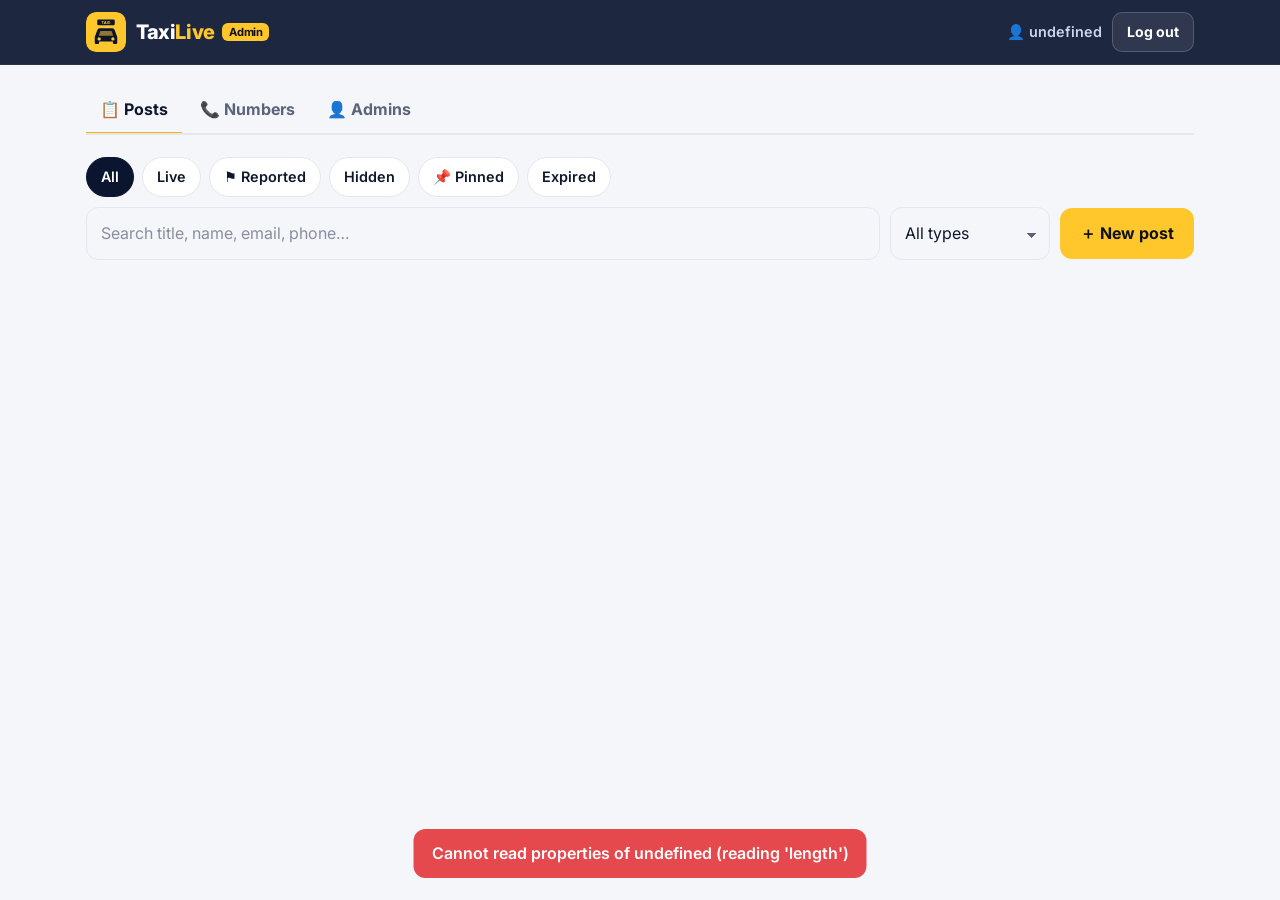
==== public/admin/index.html @ bff7de42 "Add MySQL database, setup page, admin panel, member post editing, numbers pages - /setup/: connects " ====
<!doctype html>
<html lang="en-IE">
<head>
  <meta charset="utf-8">
  <meta name="viewport" content="width=device-width, initial-scale=1">
  <meta name="robots" content="noindex, nofollow">
  <title>Taxi Live Admin</title>
  <link rel="icon" href="../assets/favicon.svg?v=13" type="image/svg+xml">
  <link rel="preconnect" href="https://fonts.googleapis.com">
  <link rel="preconnect" href="https://fonts.gstatic.com" crossorigin>
  <link href="https://fonts.googleapis.com/css2?family=Inter:wght@400;500;600;700;800&display=swap" rel="stylesheet">
  <link rel="stylesheet" href="../assets/style.css?v=13">
</head>
<body class="page-admin">
  <header class="topbar">
    <div class="wrap topbar__inner">
      <a href="../" class="brand" aria-label="Taxi Live home">
        <img src="../assets/logo.svg?v=13" alt="" class="brand__logo" width="40" height="40">
        <span class="brand__name">Taxi<span>Live</span> <small class="brand__tag">Admin</small></span>
      </a>
      <div class="admin-user" id="adminUser" hidden>
        <span id="adminName"></span>
        <button type="button" class="btn btn--sm btn--ghost" id="logoutBtn">Log out</button>
      </div>
    </div>
  </header>

  <main class="wrap admin">
    <!-- Login -->
    <form class="formcard admin-login" id="loginForm" hidden novalidate>
      <h1>Admin login</h1>
      <div class="fgroup">
        <label class="flabel" for="l-user">Username or email</label>
        <input class="finput" id="l-user" name="username" autocomplete="username" required>
      </div>
      <div class="fgroup">
        <label class="flabel" for="l-pass">Password</label>
        <input class="finput" id="l-pass" name="password" type="password" autocomplete="current-password" required>
      </div>
      <p class="form-error" id="loginErr" hidden></p>
      <button class="btn btn--primary btn--block btn--lg" type="submit">Log in</button>
    </form>

    <div class="admin-msg" id="setupMsg" hidden>
      <h1>Not set up yet</h1>
      <p class="muted">Run the setup first to connect the database and create your admin login.</p>
      <a class="btn btn--primary" href="../setup/">Open setup</a>
    </div>

    <!-- App -->
    <div id="app" hidden>
      <nav class="admin-tabs" role="tablist">
        <button type="button" role="tab" data-tab="posts" aria-selected="true">📋 Posts</button>
        <button type="button" role="tab" data-tab="numbers" aria-selected="false">📞 Numbers</button>
        <button type="button" role="tab" data-tab="admins" aria-selected="false">👤 Admins</button>
      </nav>

      <section data-panel="posts">
        <div class="admin-toolbar">
          <div class="chips" id="statusChips">
            <button type="button" class="chip" data-status="all" aria-selected="true">All</button>
            <button type="button" class="chip" data-status="active" aria-selected="false">Live</button>
            <button type="button" class="chip" data-status="reported" aria-selected="false">⚑ Reported</button>
            <button type="button" class="chip" data-status="hidden" aria-selected="false">Hidden</button>
            <button type="button" class="chip" data-status="pinned" aria-selected="false">📌 Pinned</button>
            <button type="button" class="chip" data-status="expired" aria-selected="false">Expired</button>
          </div>
          <div class="admin-toolbar__row">
            <input class="finput" id="postSearch" type="search" placeholder="Search title, name, email, phone…">
            <select class="finput" id="postType"><option value="">All types</option><option value="advert">Adverts</option><option value="notice">Notices</option></select>
            <button type="button" class="btn btn--primary" id="newPost">＋ New post</button>
          </div>
        </div>
        <div id="postEditor"></div>
        <p class="muted" id="postCount"></p>
        <div id="postList"></div>
      </section>

      <section data-panel="numbers" hidden>
        <div class="admin-toolbar__row">
          <p class="muted" style="margin:0;flex:1">Changes show on the Important Numbers pages straight away. Lower “order” numbers show first.</p>
          <button type="button" class="btn btn--primary" id="newCat">＋ New category</button>
        </div>
        <div id="numList"></div>
      </section>

      <section data-panel="admins" hidden>
        <div class="admin-grid">
          <div class="formcard">
            <h2>Admins</h2>
            <div id="adminList"></div>
          </div>
          <form class="formcard" id="addAdmin" novalidate>
            <h2>Add an admin</h2>
            <div class="fgroup"><label class="flabel">Username</label><input class="finput" name="username" autocomplete="off" required></div>
            <div class="fgroup"><label class="flabel">Email</label><input class="finput" name="email" type="email" required></div>
            <div class="fgroup"><label class="flabel">Password <span class="opt">10+ characters</span></label><input class="finput" name="password" type="password" autocomplete="new-password" required></div>
            <button class="btn btn--dark btn--block" type="submit">Add admin</button>
          </form>
          <form class="formcard" id="pwForm" novalidate>
            <h2>Change my password</h2>
            <div class="fgroup"><label class="flabel">Current password</label><input class="finput" name="current" type="password" autocomplete="current-password" required></div>
            <div class="fgroup"><label class="flabel">New password <span class="opt">10+ characters</span></label><input class="finput" name="new" type="password" autocomplete="new-password" required></div>
            <button class="btn btn--dark btn--block" type="submit">Change password</button>
          </form>
        </div>
      </section>
    </div>
  </main>

  <div class="toast" id="toast" role="status" aria-live="polite"></div>
  <script src="../assets/admin.js?v=13"></script>
</body>
</html>
---- public/assets/style.css ----
:root {
  --navy: #0b1530;
  --navy-2: #13214a;
  --yellow: #ffc72c;
  --yellow-2: #ffb300;
  --green: #169b62;
  --red: #e5484d;
  --bg: #f5f6fa;
  --surface: #ffffff;
  --text: #0f172a;
  --muted: #5b6478;
  --line: #e4e7ef;
  --soft: #eef1f8;
  --shadow: 0 1px 2px rgba(15, 23, 42, .06), 0 8px 24px rgba(15, 23, 42, .06);
  --radius: 16px;
}
@media (prefers-color-scheme: dark) {
  :root:not([data-theme="light"]) {
    --bg: #0a1022;
    --surface: #111a33;
    --text: #e8ecf5;
    --muted: #9aa4bb;
    --line: #22305a;
    --soft: #0e1730;
    --shadow: 0 1px 2px rgba(0, 0, 0, .3), 0 8px 24px rgba(0, 0, 0, .25);
  }
}
:root[data-theme="dark"] {
  --bg: #0a1022; --surface: #111a33; --text: #e8ecf5; --muted: #9aa4bb;
  --line: #22305a; --soft: #0e1730;
}

* { box-sizing: border-box; }
html { scroll-behavior: smooth; scroll-padding-top: 66px; }
body {
  margin: 0;
  font-family: Inter, system-ui, -apple-system, "Segoe UI", Roboto, sans-serif;
  background: var(--bg);
  color: var(--text);
  line-height: 1.55;
  -webkit-font-smoothing: antialiased;
}
img { max-width: 100%; display: block; }
a { color: inherit; }
h1, h2, h3 { line-height: 1.15; margin: 0 0 .4em; letter-spacing: -.02em; }
h2 { font-size: clamp(1.6rem, 3vw, 2.2rem); font-weight: 800; }
h3 { font-size: 1.1rem; font-weight: 700; }
p { margin: 0 0 1em; }
.wrap { width: 100%; max-width: 1140px; margin: 0 auto; padding: 0 16px; }
.muted { color: var(--muted); }
.sr-only { position: absolute; width: 1px; height: 1px; overflow: hidden; clip: rect(0 0 0 0); white-space: nowrap; }

/* Top bar */
.topbar {
  position: sticky; top: 0; z-index: 50;
  background: rgba(11, 21, 48, .92);
  backdrop-filter: saturate(140%) blur(10px);
  -webkit-backdrop-filter: saturate(140%) blur(10px);
  border-bottom: 1px solid rgba(255, 255, 255, .06);
}
.topbar__inner { display: flex; align-items: center; justify-content: space-between; height: 64px; gap: 12px; }
.brand { display: flex; align-items: center; gap: 10px; text-decoration: none; color: #fff; }
.brand__logo { width: 40px; height: 40px; border-radius: 10px; }
.brand__name { font-weight: 800; font-size: 1.25rem; letter-spacing: -.02em; }
.brand__name span { color: var(--yellow); }
.nav { display: flex; gap: 4px; }
.nav a {
  color: #cdd5ea; text-decoration: none; font-weight: 600; font-size: .92rem;
  padding: 8px 12px; border-radius: 999px;
}
.nav a:hover { background: rgba(255, 255, 255, .08); color: #fff; }
.nav__cta { background: var(--yellow); color: #111 !important; margin-left: 6px; }
.nav__cta:hover { background: var(--yellow-2) !important; }
.menu-btn { display: none; }

/* Mobile: hamburger + dropdown menu */
@media (max-width: 760px) {
  .topbar__inner { height: 58px; }
  .brand__name { font-size: 1.15rem; }
  .brand__logo { width: 34px; height: 34px; }
  .menu-btn {
    display: inline-flex; flex-direction: column; justify-content: center; gap: 5px;
    width: 44px; height: 44px; padding: 0 11px; border: 0; border-radius: 12px; cursor: pointer;
    background: rgba(255, 255, 255, .08);
  }
  .menu-btn span { display: block; height: 2px; background: #fff; border-radius: 2px; transition: transform .2s, opacity .2s; }
  .menu-btn[aria-expanded="true"] span:nth-child(1) { transform: translateY(7px) rotate(45deg); }
  .menu-btn[aria-expanded="true"] span:nth-child(2) { opacity: 0; }
  .menu-btn[aria-expanded="true"] span:nth-child(3) { transform: translateY(-7px) rotate(-45deg); }
  .nav {
    position: absolute; top: 100%; left: 0; right: 0;
    flex-direction: column; gap: 2px; padding: 8px 16px 14px;
    background: var(--navy); border-bottom: 1px solid rgba(255, 255, 255, .08);
    box-shadow: 0 16px 30px rgba(0, 0, 0, .3);
    visibility: hidden; opacity: 0; transform: translateY(-6px);
    transition: opacity .18s, transform .18s, visibility 0s .18s;
  }
  .nav.is-open { visibility: visible; opacity: 1; transform: none; transition: opacity .18s, transform .18s; }
  .nav a { padding: 13px 12px; font-size: 1rem; border-radius: 10px; }
  .nav__cta { margin: 6px 0 0; text-align: center; }
}

/* Hero */
.hero {
  position: relative; overflow: hidden;
  background: radial-gradient(1200px 500px at 85% -10%, rgba(255, 199, 44, .25), transparent 60%),
              linear-gradient(160deg, var(--navy) 0%, var(--navy-2) 100%);
  color: #fff;
  padding: 44px 0 52px;
}
@media (max-width: 640px) { .hero { padding: 22px 0 44px; } .hero h1 { margin: 14px 0 12px; } .hero__actions { margin: 20px 0 26px; gap: 10px; } .hero__actions .btn { flex: 1 1 100%; } }
.hero__checker {
  position: absolute; inset: auto 0 0 0; height: 14px; opacity: .9;
  background: repeating-linear-gradient(90deg, var(--yellow) 0 14px, #111 14px 28px);
}
.hero__inner { position: relative; }
.pill {
  display: inline-flex; align-items: center; gap: 8px;
  background: rgba(255, 255, 255, .08); border: 1px solid rgba(255, 255, 255, .12);
  padding: 6px 12px; border-radius: 999px; font-size: .85rem; font-weight: 600; color: #e6ebf7;
}
.dot { width: 8px; height: 8px; border-radius: 50%; background: var(--red); box-shadow: 0 0 0 0 rgba(229, 72, 77, .7); animation: pulse 1.8s infinite; }
@keyframes pulse { 70% { box-shadow: 0 0 0 10px rgba(229, 72, 77, 0); } 100% { box-shadow: 0 0 0 0 rgba(229, 72, 77, 0); } }
.hero h1 { font-size: clamp(2.1rem, 5.5vw, 3.8rem); font-weight: 800; max-width: 15ch; margin: 18px 0 16px; }
.hero h1 em { font-style: normal; color: var(--yellow); }
.lead { font-size: clamp(1rem, 1.6vw, 1.2rem); color: #c9d2ea; max-width: 56ch; }
.hero__actions { display: flex; flex-wrap: wrap; gap: 12px; margin: 26px 0 34px; }

.btn {
  display: inline-flex; align-items: center; gap: 8px; justify-content: center;
  padding: 13px 20px; border-radius: 12px; font-weight: 700; text-decoration: none;
  border: 0; cursor: pointer; font: inherit; font-weight: 700; transition: transform .12s, background .2s;
}
.btn:active { transform: translateY(1px); }
.btn--primary { background: var(--yellow); color: #111; }
.btn--primary:hover { background: var(--yellow-2); }
.btn--ghost { background: rgba(255, 255, 255, .08); color: #fff; border: 1px solid rgba(255, 255, 255, .18); }
.btn--ghost:hover { background: rgba(255, 255, 255, .14); }
.btn--dark { background: var(--navy); color: #fff; }

.quick { display: grid; grid-template-columns: repeat(4, 1fr); gap: 10px; }
.quick__item {
  display: flex; flex-direction: column; gap: 2px; text-decoration: none;
  background: rgba(255, 255, 255, .06); border: 1px solid rgba(255, 255, 255, .1);
  border-radius: 14px; padding: 14px 16px; transition: background .2s, border-color .2s;
}
.quick__item:hover { background: rgba(255, 199, 44, .12); border-color: rgba(255, 199, 44, .5); }
.quick__item b { font-size: .8rem; color: var(--yellow); text-transform: uppercase; letter-spacing: .06em; }
.quick__item span { font-weight: 700; font-size: 1.05rem; }
@media (max-width: 760px) { .quick { grid-template-columns: repeat(2, 1fr); } }

/* Sections */
.section { padding: 64px 0; }
.section--dark { background: var(--navy); color: #fff; }
.section--dark .muted { color: #aab4cf; }
.section--soft { background: var(--soft); }
.eyebrow { text-transform: uppercase; letter-spacing: .12em; font-size: .78rem; font-weight: 700; color: var(--yellow-2); margin-bottom: 6px; }
.section__head { display: flex; justify-content: space-between; align-items: flex-end; gap: 20px; flex-wrap: wrap; margin-bottom: 18px; }

.search {
  display: flex; align-items: center; gap: 8px; flex: 1 1 320px; max-width: 420px;
  background: var(--surface); border: 1px solid var(--line); border-radius: 12px; padding: 0 14px;
  box-shadow: var(--shadow);
}
.search:focus-within { border-color: var(--yellow-2); box-shadow: 0 0 0 3px rgba(255, 199, 44, .3); }
.search svg { width: 18px; height: 18px; fill: var(--muted); flex: none; }
.search input { border: 0; outline: 0; background: transparent; color: var(--text); font: inherit; padding: 13px 0; width: 100%; }

.chips { display: flex; gap: 8px; overflow-x: auto; padding: 4px 0 18px; scrollbar-width: none; }
.chips::-webkit-scrollbar { display: none; }
.chip {
  flex: none; font: inherit; font-size: .9rem; font-weight: 600; cursor: pointer;
  background: var(--surface); color: var(--text); border: 1px solid var(--line);
  padding: 8px 14px; border-radius: 999px;
}
.chip[aria-selected="true"] { background: var(--navy); color: #fff; border-color: var(--navy); }
@media (prefers-color-scheme: dark) { .chip[aria-selected="true"] { background: var(--yellow); color: #111; border-color: var(--yellow); } }

.grid { columns: 3 320px; column-gap: 18px; }
.group {
  break-inside: avoid; margin: 0 0 18px; background: var(--surface);
  border: 1px solid var(--line); border-radius: var(--radius); box-shadow: var(--shadow); overflow: hidden;
}
.group__title { display: flex; align-items: center; gap: 10px; padding: 16px 18px 12px; margin: 0; font-size: 1.05rem; border-bottom: 1px solid var(--line); }
.group__icon { display: grid; place-items: center; width: 34px; height: 34px; border-radius: 10px; background: rgba(255, 199, 44, .18); font-size: 1.05rem; }
.list { list-style: none; margin: 0; padding: 6px; }
.row { display: flex; align-items: center; gap: 4px; border-radius: 10px; }
.row:hover { background: var(--soft); }
.row__main { flex: 1; display: flex; align-items: center; justify-content: space-between; gap: 12px; padding: 10px 12px; text-decoration: none; min-width: 0; }
.row__info { display: flex; flex-direction: column; min-width: 0; }
.row__name { font-weight: 600; }
.row__note { font-size: .8rem; color: var(--muted); }
.row__num { font-weight: 700; font-variant-numeric: tabular-nums; color: var(--green); white-space: nowrap; }
.row__btn {
  flex: none; width: 34px; height: 34px; display: grid; place-items: center; border-radius: 8px;
  border: 1px solid var(--line); background: var(--surface); color: var(--muted); cursor: pointer;
  font: inherit; text-decoration: none; margin-right: 4px;
}
.row__btn:hover { color: var(--text); border-color: var(--yellow-2); }
.empty { text-align: center; color: var(--muted); padding: 30px 0; }

/* Cards */
.cards { display: grid; grid-template-columns: repeat(3, 1fr); gap: 18px; margin-top: 22px; }
@media (max-width: 860px) { .cards { grid-template-columns: 1fr; } }
.card {
  display: block; text-decoration: none; background: var(--surface); border: 1px solid var(--line);
  border-radius: var(--radius); padding: 22px; box-shadow: var(--shadow); transition: transform .15s, border-color .2s;
}
.card p { color: var(--muted); margin-bottom: .6em; }
a.card:hover { transform: translateY(-3px); border-color: var(--yellow-2); }
.card--live { background: rgba(255, 255, 255, .04); border-color: rgba(255, 255, 255, .1); color: #fff; box-shadow: none; }
.card--live p { color: #b3bdd6; }
.card__link { color: var(--yellow); font-weight: 700; font-size: .92rem; }
.badge, .tag {
  display: inline-block; font-size: .75rem; font-weight: 800; letter-spacing: .04em;
  padding: 4px 10px; border-radius: 999px; margin-bottom: 14px;
  background: rgba(255, 255, 255, .1); color: #e6ebf7;
}
.badge--red { background: rgba(229, 72, 77, .18); color: #ff8b8f; }
.badge--amber { background: rgba(255, 199, 44, .18); color: var(--yellow); }
.tag { background: var(--soft); color: var(--text); }
.tag--yellow { background: rgba(255, 199, 44, .25); }
.tag--green { background: rgba(22, 155, 98, .15); color: var(--green); }

.callout {
  display: flex; align-items: center; justify-content: space-between; gap: 18px; flex-wrap: wrap;
  margin-top: 26px; padding: 22px 24px; border-radius: var(--radius);
  background: linear-gradient(135deg, rgba(255, 199, 44, .16), rgba(255, 199, 44, .04));
  border: 1px solid rgba(255, 199, 44, .35);
}
.callout p { margin: 0; color: inherit; opacity: .85; }
.callout h3 { margin-bottom: 4px; }
.callout--yellow { background: var(--yellow); color: #111; border: 0; }

.links { display: grid; grid-template-columns: repeat(4, 1fr); gap: 14px; margin-top: 18px; }
@media (max-width: 860px) { .links { grid-template-columns: 1fr 1fr; } }
@media (max-width: 480px) { .links { grid-template-columns: 1fr; } }
.links a {
  display: flex; flex-direction: column; gap: 2px; text-decoration: none; padding: 16px 18px;
  background: var(--surface); border: 1px solid var(--line); border-radius: 14px;
}
.links a:hover { border-color: var(--yellow-2); }
.links span { font-size: .88rem; color: var(--muted); }

/* Footer */
.footer { background: var(--navy); color: #c3cbe0; padding: 40px 0 46px; position: relative; }
.footer::before {
  content: ""; position: absolute; top: 0; left: 0; right: 0; height: 8px;
  background: repeating-linear-gradient(90deg, var(--yellow) 0 8px, #111 8px 16px);
}
.footer__inner .brand { margin-bottom: 10px; }
.small { font-size: .82rem; color: #8f9abb; margin: 0 0 .5em; }

/* Toast */
.toast {
  position: fixed; left: 50%; bottom: 22px; transform: translate(-50%, 30px); opacity: 0;
  background: #111; color: #fff; padding: 12px 18px; border-radius: 12px; font-weight: 600;
  transition: .25s; pointer-events: none; z-index: 100; max-width: calc(100% - 32px); text-align: center;
}
.toast.is-on { opacity: 1; transform: translate(-50%, 0); }

/* WhatsApp */
:root { --wa: #25d366; --wa-2: #1ebe5b; }
.btn--wa { background: var(--wa); color: #06331a; }
.btn--wa:hover { background: var(--wa-2); }
.btn--sm { padding: 8px 14px; font-size: .88rem; border-radius: 10px; }
.btn--block { width: 100%; }
.btn--call { background: var(--navy); color: #fff; }
.btn--ghost-dark { background: var(--soft); color: var(--text); border: 1px solid var(--line); }
.callout--wa { background: linear-gradient(135deg, rgba(37, 211, 102, .16), rgba(37, 211, 102, .04)); border-color: rgba(37, 211, 102, .45); }
.fab {
  position: fixed; right: 16px; bottom: 16px; z-index: 60;
  display: inline-flex; align-items: center; gap: 8px; text-decoration: none;
  background: var(--wa); color: #06331a; font-weight: 800; padding: 12px 16px 12px 12px;
  border-radius: 999px; box-shadow: 0 8px 24px rgba(0, 0, 0, .25);
}
.fab svg { width: 26px; height: 26px; fill: currentColor; }
@media (max-width: 480px) { .fab span { display: none; } .fab { padding: 12px; } }

/* Noticeboard posts */
.posts { display: grid; grid-template-columns: repeat(3, 1fr); gap: 18px; align-items: start; }
@media (max-width: 960px) { .posts { grid-template-columns: 1fr 1fr; } }
@media (max-width: 640px) { .posts { grid-template-columns: 1fr; } }
.post {
  background: var(--surface); border: 1px solid var(--line); border-radius: var(--radius);
  box-shadow: var(--shadow); overflow: hidden; border-top: 4px solid var(--yellow);
}
.post--notice { border-top-color: #3b82f6; }
.post--wanted { border-top-color: var(--green); }
.post__img { width: 100%; aspect-ratio: 16 / 10; object-fit: cover; background: var(--soft); }
.post__body { padding: 16px 18px 18px; }
.post__meta { display: flex; justify-content: space-between; align-items: center; gap: 8px; }
.post__meta .tag { margin: 0; }
.post__time { font-size: .8rem; color: var(--muted); }
.post__title { margin: 12px 0 6px; font-size: 1.08rem; overflow-wrap: anywhere; }
.post__text { color: var(--muted); white-space: pre-line; overflow-wrap: anywhere; margin-bottom: 10px; }
.post__who { font-size: .88rem; font-weight: 600; margin-bottom: 14px; }
.post__actions { display: flex; flex-wrap: wrap; align-items: center; gap: 8px; }
.tag--advert { background: rgba(255, 199, 44, .25); }
.tag--notice { background: rgba(59, 130, 246, .15); color: #3b82f6; }
.tag--wanted { background: rgba(22, 155, 98, .15); color: var(--green); }
.linkbtn { background: none; border: 0; font: inherit; font-size: .82rem; color: var(--muted); cursor: pointer; padding: 6px; margin-left: auto; text-decoration: underline; }
.linkbtn--danger { color: var(--red); }
.board-empty { text-align: center; padding: 36px 16px; border: 2px dashed var(--line); border-radius: var(--radius); }
.board-empty__icon { font-size: 2.2rem; margin: 0; }
.small-note { text-align: center; }

[hidden] { display: none !important; }

/* Noticeboard extras */
.board-actions { display: flex; flex-wrap: wrap; gap: 10px; }
.btn--dark-outline { background: transparent; color: var(--text); border: 2px solid var(--text); padding: 11px 18px; }
.btn--dark-outline:hover { background: var(--text); color: var(--bg); }
.btn--lg { padding: 16px 22px; font-size: 1.05rem; border-radius: 14px; }
.post__price { font-weight: 800; font-size: 1.05rem; color: var(--green); margin: -2px 0 6px; }
@media (max-width: 640px) { .board-actions { width: 100%; } .board-actions .btn { flex: 1 1 0; padding: 12px 10px; font-size: .92rem; } }

/* Post page */
.backlink { color: #cdd5ea; text-decoration: none; font-weight: 600; font-size: .92rem; padding: 8px 12px; border-radius: 999px; }
.backlink:hover { background: rgba(255, 255, 255, .08); color: #fff; }
.postpage { max-width: 640px; margin: 0 auto; padding: 28px 16px 64px; }
.postpage__head h1 { font-size: clamp(1.6rem, 5vw, 2.1rem); font-weight: 800; margin-bottom: 6px; }
.postpage__head p { margin-bottom: 20px; }

.seg { display: grid; grid-template-columns: 1fr 1fr; gap: 10px; margin-bottom: 16px; }
.seg__btn {
  display: flex; align-items: center; gap: 12px; text-align: left; cursor: pointer;
  font: inherit; color: var(--text); background: var(--surface);
  border: 2px solid var(--line); border-radius: 14px; padding: 14px;
  transition: border-color .15s, background .15s;
}
.seg__btn b { display: block; font-size: 1rem; }
.seg__btn small { display: block; color: var(--muted); font-size: .78rem; line-height: 1.3; margin-top: 2px; }
.seg__icon { font-size: 1.5rem; flex: none; }
.seg__btn[aria-selected="true"] { border-color: var(--yellow-2); background: rgba(255, 199, 44, .12); box-shadow: 0 0 0 3px rgba(255, 199, 44, .18); }
@media (max-width: 400px) { .seg__btn { flex-direction: column; align-items: flex-start; gap: 4px; padding: 12px; } }

.formcard {
  background: var(--surface); border: 1px solid var(--line); border-radius: 20px;
  padding: 22px 20px; box-shadow: var(--shadow);
}
@media (max-width: 480px) { .formcard { padding: 18px 16px; border-radius: 16px; } }
.fgroup { margin-bottom: 18px; min-width: 0; }
.flabel { display: block; font-weight: 700; font-size: .92rem; margin-bottom: 7px; }
.opt { font-weight: 500; color: var(--muted); font-size: .78rem; margin-left: 4px; }
.finput {
  display: block; width: 100%; font: inherit; font-size: 16px; /* 16px stops iOS zooming */
  color: var(--text); background: var(--bg); border: 1.5px solid var(--line);
  border-radius: 12px; padding: 13px 14px; -webkit-appearance: none; appearance: none;
  transition: border-color .15s, box-shadow .15s;
}
textarea.finput { resize: vertical; min-height: 120px; line-height: 1.5; }
.finput::placeholder { color: var(--muted); opacity: .7; }
.finput:focus { outline: 0; border-color: var(--yellow-2); box-shadow: 0 0 0 3px rgba(255, 199, 44, .28); background: var(--surface); }
.finput.is-bad { border-color: var(--red); box-shadow: 0 0 0 3px rgba(229, 72, 77, .18); }
.fhint { display: flex; justify-content: space-between; gap: 10px; font-size: .8rem; color: var(--muted); margin: 6px 2px 0; }
.count { flex: none; font-variant-numeric: tabular-nums; }
.frow { display: grid; grid-template-columns: 1fr 1fr; gap: 12px; }
@media (max-width: 480px) { .frow { grid-template-columns: 1fr; gap: 0; } }
.fsection {
  font-size: .75rem; font-weight: 800; letter-spacing: .1em; text-transform: uppercase; color: var(--muted);
  border-top: 1px solid var(--line); padding-top: 18px; margin: 4px 0 14px;
}

.pills { display: flex; flex-wrap: wrap; gap: 8px; }
.pills label { cursor: pointer; }
.pills input { position: absolute; opacity: 0; pointer-events: none; }
.pills span {
  display: inline-block; padding: 9px 14px; border-radius: 999px; font-weight: 600; font-size: .9rem;
  border: 1.5px solid var(--line); background: var(--bg); transition: .15s;
}
.pills input:checked + span { background: var(--navy); color: #fff; border-color: var(--navy); }
.pills input:focus-visible + span { box-shadow: 0 0 0 3px rgba(255, 199, 44, .4); }
@media (prefers-color-scheme: dark) { .pills input:checked + span { background: var(--yellow); color: #111; border-color: var(--yellow); } }

.drop {
  position: relative; display: block; cursor: pointer; overflow: hidden;
  border: 2px dashed var(--line); border-radius: 14px; background: var(--bg); transition: border-color .15s;
}
.drop:hover { border-color: var(--yellow-2); }
.drop input { position: absolute; inset: 0; opacity: 0; cursor: pointer; width: 100%; height: 100%; }
.drop__empty { display: flex; flex-direction: column; align-items: center; gap: 2px; padding: 24px 12px; text-align: center; }
.drop__icon { font-size: 1.8rem; }
.drop__empty small { color: var(--muted); }
.drop.has-img { border-style: solid; }
.drop.has-img .drop__empty { display: none; }
.drop__preview { width: 100%; max-height: 280px; object-fit: cover; }
#removePhoto { margin: 6px 0 0; padding: 4px 0; }

.form-error { background: rgba(229, 72, 77, .12); color: var(--red); padding: 12px 14px; border-radius: 12px; font-weight: 600; margin-bottom: 14px; }
.fineprint { font-size: .78rem; color: var(--muted); margin: 12px 0 0; text-align: center; }

.success { text-align: center; background: var(--surface); border: 1px solid var(--line); border-radius: 20px; padding: 32px 20px; box-shadow: var(--shadow); }
.success__icon { font-size: 2.6rem; }
.success__actions { display: grid; gap: 10px; max-width: 320px; margin: 18px auto 0; }
.success .linkbtn { margin: 0 auto; }

/* Pinned notices */
.post--pinned { grid-column: 1 / -1; border-top-color: var(--yellow); background: linear-gradient(180deg, rgba(255, 199, 44, .08), var(--surface) 140px); }
.tag--pinned { background: var(--navy); color: #fff; }
.post__deadline { font-size: .82rem; font-weight: 800; color: var(--red); }
.post__text--clamp { display: -webkit-box; -webkit-line-clamp: 6; -webkit-box-orient: vertical; overflow: hidden; }
.post__text--clamp.is-open { display: block; -webkit-line-clamp: unset; }
.linkbtn--more { margin: -4px 0 10px; padding: 4px 0; color: var(--text); font-weight: 700; text-decoration: none; }
.tag { white-space: nowrap; }
.post--pinned .post__meta { flex-wrap: wrap; justify-content: flex-start; gap: 8px 12px; }
.post--pinned .post__title { font-size: 1.15rem; }

/* Cameras page */
.hero--sm { padding: 36px 0 44px; }
.hero--sm h1 { max-width: none; }
@media (max-width: 640px) { .hero--sm { padding: 22px 0 40px; } }
.section--tight { padding: 32px 0 56px; }
.steps { list-style: none; counter-reset: s; margin: 0 0 22px; padding: 0; display: grid; grid-template-columns: repeat(3, 1fr); gap: 12px; }
.steps li { counter-increment: s; position: relative; background: var(--surface); border: 1px solid var(--line); border-radius: 14px; padding: 14px 14px 14px 54px; }
.steps li::before { content: counter(s); position: absolute; left: 14px; top: 14px; width: 28px; height: 28px; border-radius: 50%; display: grid; place-items: center; background: var(--yellow); color: #111; font-weight: 800; font-size: .9rem; }
.steps b { display: block; }
.steps span { color: var(--muted); font-size: .88rem; }
@media (max-width: 760px) { .steps { grid-template-columns: 1fr; gap: 8px; } .steps li { padding: 12px 12px 12px 52px; } .steps li::before { top: 12px; } }
.region { margin-top: 10px; }
.region__title { font-size: 1.3rem; margin: 14px 0 12px; }
.roads { display: grid; grid-template-columns: repeat(3, 1fr); gap: 14px; }
@media (max-width: 960px) { .roads { grid-template-columns: 1fr 1fr; } }
@media (max-width: 640px) { .roads { grid-template-columns: 1fr; } }
.road {
  display: flex; flex-direction: column; gap: 12px; text-decoration: none;
  background: var(--surface); border: 1px solid var(--line); border-radius: var(--radius);
  padding: 16px; box-shadow: var(--shadow); transition: transform .15s, border-color .15s;
}
.road:hover { transform: translateY(-2px); border-color: var(--yellow-2); }
.road--hot { border-top: 4px solid var(--yellow); }
.road__head { display: flex; align-items: center; gap: 12px; }
.road__badge {
  flex: none; min-width: 52px; height: 40px; padding: 0 8px; display: grid; place-items: center;
  background: #0b6e3a; color: #fff; font-weight: 800; border-radius: 8px; border: 2px solid #fff;
  box-shadow: 0 0 0 2px #0b6e3a; font-size: .95rem;
}
.road__badge--m { background: #0057a8; box-shadow: 0 0 0 2px #0057a8; }
.road__title b { display: block; line-height: 1.25; }
.road__title span { font-size: .82rem; color: var(--muted); font-weight: 600; }
.road__spots { list-style: none; margin: 0; padding: 0; display: flex; flex-wrap: wrap; gap: 6px; }
.road__spots li { font-size: .78rem; font-weight: 600; background: var(--soft); border: 1px solid var(--line); padding: 4px 9px; border-radius: 999px; }
.road__go { margin-top: auto; font-weight: 800; font-size: .88rem; color: #b07800; }
@media (prefers-color-scheme: dark) { .road__go { color: var(--yellow); } }
.subhead { font-size: 1.3rem; margin: 34px 0 0; }
.attrib { margin-top: 26px; font-size: .8rem; color: var(--muted); }
.attrib a { color: inherit; }
/* Hero: the two secondary buttons share a row on phones */
@media (max-width: 640px) { .hero__actions .btn--ghost { flex: 1 1 calc(50% - 5px); padding-left: 10px; padding-right: 10px; } }

/* ---------- Numbers pages ---------- */
.numpage { padding: 22px 0 56px; }
.crumbs { display: flex; flex-wrap: wrap; gap: 6px; font-size: .85rem; color: var(--muted); margin-bottom: 10px; }
.crumbs a { color: var(--muted); }
.crumbs b { color: var(--text); }
.numpage__head { display: flex; justify-content: space-between; align-items: flex-end; gap: 16px; flex-wrap: wrap; margin-bottom: 18px; }
.numpage__head h1 { font-size: clamp(1.6rem, 5vw, 2.2rem); margin-bottom: 4px; }
.numpage__head p { margin: 0; }
.numpage__note { font-size: .8rem; color: var(--muted); margin-top: 28px; }
.cat-tiles { display: grid; grid-template-columns: repeat(3, 1fr); gap: 12px; }
@media (max-width: 860px) { .cat-tiles { grid-template-columns: 1fr 1fr; } }
@media (max-width: 520px) { .cat-tiles { grid-template-columns: 1fr; } }
.cat-tile {
  display: flex; align-items: center; gap: 14px; text-decoration: none; padding: 16px;
  background: var(--surface); border: 1px solid var(--line); border-radius: var(--radius); box-shadow: var(--shadow);
  transition: transform .15s, border-color .15s;
}
.cat-tile:hover { transform: translateY(-2px); border-color: var(--yellow-2); }
.cat-tile__icon { flex: none; width: 48px; height: 48px; border-radius: 12px; display: grid; place-items: center; font-size: 1.4rem; background: rgba(255, 199, 44, .2); }
.cat-tile__text { flex: 1; min-width: 0; }
.cat-tile__text b { display: block; font-size: 1.02rem; }
.cat-tile__text span { font-size: .84rem; color: var(--muted); }
.cat-tile__go { font-size: 1.6rem; color: var(--muted); }
.list--card { background: var(--surface); border: 1px solid var(--line); border-radius: var(--radius); box-shadow: var(--shadow); }
.chips--wrap { flex-wrap: wrap; overflow: visible; }
a.chip { text-decoration: none; }
.links { grid-template-columns: repeat(auto-fit, minmax(210px, 1fr)) !important; }

/* ---------- Manage my posts ---------- */
.board-manage { align-self: center; font-weight: 700; font-size: .9rem; color: var(--text); }
@media (max-width: 640px) { .board-manage { flex: 1 1 100%; text-align: center; padding: 4px 0; } }
.finput--code { font-size: 1.6rem !important; letter-spacing: .4em; text-align: center; font-variant-numeric: tabular-nums; }
.manage-links { display: flex; justify-content: space-between; gap: 10px; margin-top: 10px; }
.manage-links .linkbtn { margin: 0; }
.signedin { display: flex; justify-content: space-between; align-items: center; gap: 10px; flex-wrap: wrap; font-size: .9rem; margin-bottom: 14px; }
.signedin .linkbtn { margin: 0; }
.mpost { background: var(--surface); border: 1px solid var(--line); border-radius: var(--radius); box-shadow: var(--shadow); padding: 14px; margin-bottom: 12px; }
.mpost__top { display: flex; gap: 12px; }
.mpost__img { width: 76px; height: 60px; object-fit: cover; border-radius: 10px; flex: none; }
.mpost__info { min-width: 0; }
.mpost__info h3 { margin: 6px 0 2px; font-size: 1.02rem; overflow-wrap: anywhere; }
.mpost__meta { display: flex; flex-wrap: wrap; gap: 8px; align-items: center; font-size: .8rem; color: var(--muted); }
.mstatus { font-weight: 800; font-size: .75rem; padding: 3px 9px; border-radius: 999px; }
.mstatus--live { background: rgba(22, 155, 98, .15); color: var(--green); }
.mstatus--hidden { background: rgba(229, 72, 77, .14); color: var(--red); }
.mstatus--expired { background: var(--soft); color: var(--muted); }
.mpost__actions { display: flex; gap: 8px; margin-top: 12px; }
.mform { border-top: 1px solid var(--line); margin-top: 14px; padding-top: 14px; }
select.finput { background-image: linear-gradient(45deg, transparent 50%, var(--muted) 50%), linear-gradient(135deg, var(--muted) 50%, transparent 50%); background-position: calc(100% - 18px) 55%, calc(100% - 13px) 55%; background-size: 5px 5px; background-repeat: no-repeat; padding-right: 34px; }
.checkline { display: flex; align-items: center; gap: 8px; font-size: .92rem; font-weight: 600; margin: -4px 0 16px; cursor: pointer; }
.checkline input { width: 18px; height: 18px; accent-color: var(--navy); }
.btn--danger { background: rgba(229, 72, 77, .12); color: var(--red); border: 1px solid rgba(229, 72, 77, .35); }
.btn--danger:hover { background: rgba(229, 72, 77, .2); }
.setup-log { list-style: none; padding: 0; text-align: left; max-width: 360px; margin: 14px auto; line-height: 1.9; font-weight: 600; }

/* ---------- Admin ---------- */
.page-admin { background: var(--bg); }
.brand__tag { font-size: .7rem; font-weight: 700; background: var(--yellow); color: #111; padding: 2px 7px; border-radius: 6px; vertical-align: middle; margin-left: 4px; }
.admin-user { display: flex; align-items: center; gap: 10px; color: #cdd5ea; font-size: .9rem; font-weight: 600; }
@media (max-width: 520px) { .admin-user span { display: none; } }
.admin { padding-top: 22px; padding-bottom: 60px; }
.admin-login { max-width: 420px; margin: 30px auto; }
.admin-login h1, .admin-msg h1 { font-size: 1.5rem; }
.admin-msg { text-align: center; padding: 40px 0; }
.admin-tabs { display: flex; gap: 4px; border-bottom: 2px solid var(--line); margin-bottom: 18px; overflow-x: auto; }
.admin-tabs button { font: inherit; font-weight: 700; background: none; border: 0; color: var(--muted); padding: 10px 14px; cursor: pointer; border-bottom: 3px solid transparent; margin-bottom: -2px; white-space: nowrap; }
.admin-tabs button[aria-selected="true"] { color: var(--text); border-bottom-color: var(--yellow-2); }
.admin-toolbar { margin-bottom: 14px; }
.admin-toolbar .chips { padding-bottom: 10px; }
.admin-toolbar__row { display: flex; gap: 10px; flex-wrap: wrap; align-items: center; margin-bottom: 14px; }
.admin-toolbar__row .finput { flex: 1 1 200px; width: auto; }
.admin-toolbar__row select.finput { flex: 0 1 160px; }
.apost { display: flex; gap: 14px; background: var(--surface); border: 1px solid var(--line); border-radius: var(--radius); padding: 14px; margin-bottom: 12px; box-shadow: var(--shadow); }
.apost--hidden { opacity: .7; border-style: dashed; }
.apost__img { width: 120px; height: 90px; object-fit: cover; border-radius: 10px; flex: none; }
@media (max-width: 640px) { .apost { flex-direction: column; } .apost__img { width: 100%; height: 160px; } }
.apost__body { flex: 1; min-width: 0; }
.apost__badges { display: flex; flex-wrap: wrap; gap: 6px; }
.apost__badges .tag { margin: 0; }
.tag--live { background: rgba(22, 155, 98, .15); color: var(--green); }
.tag--hidden { background: var(--soft); color: var(--muted); }
.tag--report { background: rgba(229, 72, 77, .14); color: var(--red); }
.apost__title { margin: 8px 0 4px; font-size: 1.05rem; overflow-wrap: anywhere; }
.apost__text { color: var(--muted); font-size: .9rem; white-space: pre-line; overflow-wrap: anywhere; display: -webkit-box; -webkit-line-clamp: 3; -webkit-box-orient: vertical; overflow: hidden; margin-bottom: 6px; }
.apost__meta { font-size: .8rem; color: var(--muted); white-space: pre-line; overflow-wrap: anywhere; }
.apost__actions { display: flex; flex-wrap: wrap; gap: 6px; }
.aeditor { margin-bottom: 18px; border: 2px solid var(--yellow-2); }
.aeditor h2 { font-size: 1.2rem; }
.aeditor__btns { display: flex; gap: 10px; }
.acat { margin-bottom: 16px; padding: 16px; }
.acat__head { display: flex; gap: 8px; align-items: center; flex-wrap: wrap; margin-bottom: 12px; }
.acat__head .finput { width: auto; min-width: 0; }
.acat__icon { flex: 0 0 64px; text-align: center; font-size: 1.2rem !important; }
.acat__title { flex: 1 1 200px; font-weight: 700; }
.acat__sort { flex: 0 0 90px; }
.acat__link { font-size: .78rem; margin: 8px 0 0; }
.acontacts { display: grid; gap: 6px; }
.arow { display: grid; grid-template-columns: 1.4fr 1fr 1fr 1.2fr 70px 250px; gap: 6px; align-items: center; }
.arow .finput { padding: 9px 10px; font-size: 14px; border-radius: 9px; min-width: 0; }
.arow--head { font-size: .72rem; font-weight: 800; text-transform: uppercase; letter-spacing: .06em; color: var(--muted); padding: 0 2px; }
.arow--new .finput { border-style: dashed; }
.arow__btns { display: flex; gap: 6px; align-items: center; }
.arow__move { max-width: 150px; }
@media (max-width: 900px) {
  .arow--head { display: none; }
  .arow { grid-template-columns: 1fr 1fr; padding: 10px; border: 1px solid var(--line); border-radius: 12px; }
  .arow__btns { grid-column: 1 / -1; flex-wrap: wrap; }
}
.admin-grid { display: grid; grid-template-columns: repeat(auto-fit, minmax(280px, 1fr)); gap: 16px; align-items: start; }
.admin-grid h2 { font-size: 1.15rem; }
.aadmin { display: flex; justify-content: space-between; align-items: center; gap: 10px; padding: 10px 0; border-bottom: 1px solid var(--line); }
.aadmin span { display: block; font-size: .8rem; }
.toast--bad { background: var(--red); }
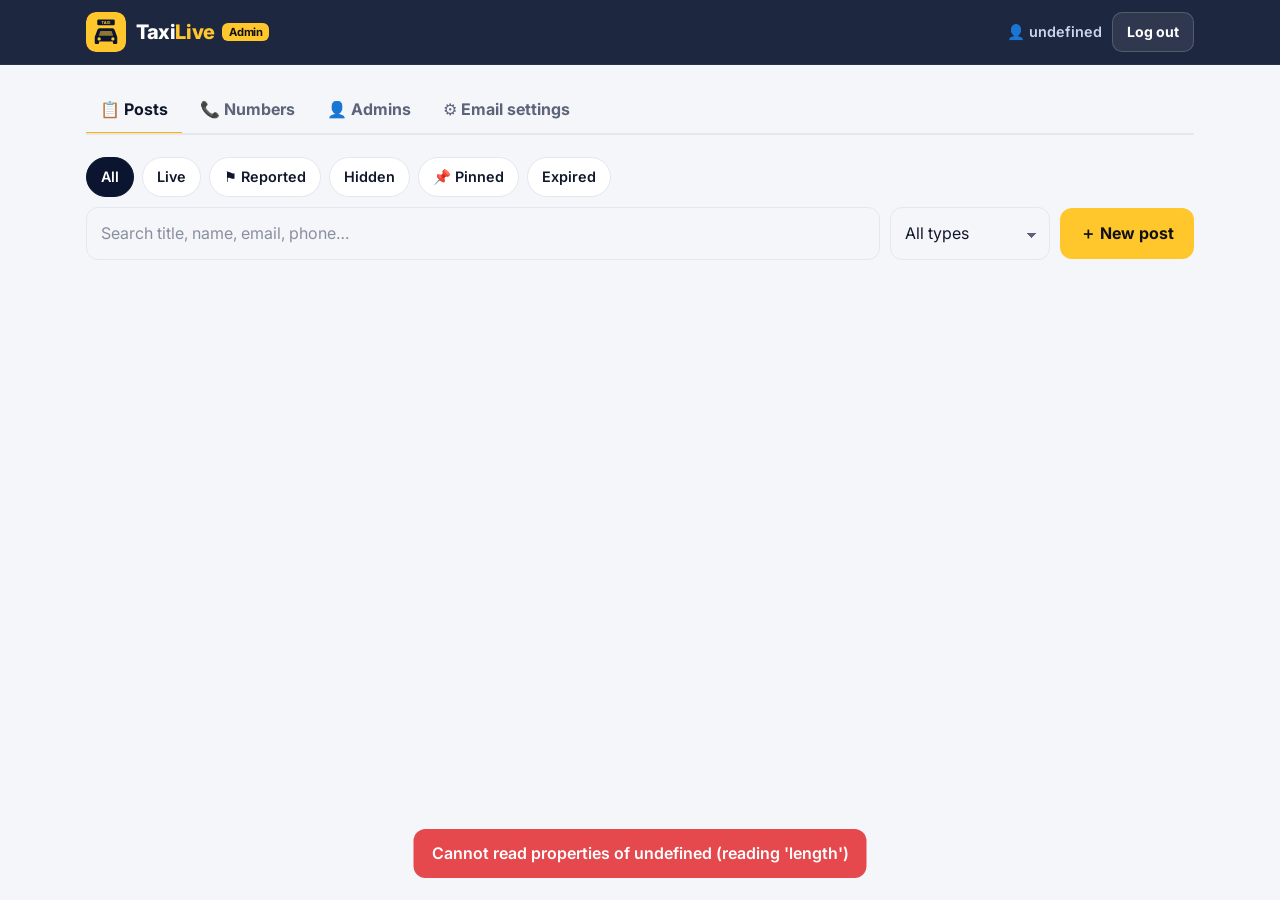
==== commit b6039eca: "Admin: email settings with SMTP login and test email Members' edit codes can now be sent through a r" ====
--- a/public/admin/index.html
+++ b/public/admin/index.html
@@ -9,7 +9,7 @@
   <link rel="preconnect" href="https://fonts.googleapis.com">
   <link rel="preconnect" href="https://fonts.gstatic.com" crossorigin>
   <link href="https://fonts.googleapis.com/css2?family=Inter:wght@400;500;600;700;800&display=swap" rel="stylesheet">
-  <link rel="stylesheet" href="../assets/style.css?v=13">
+  <link rel="stylesheet" href="../assets/style.css?v=14">
 </head>
 <body class="page-admin">
   <header class="topbar">
@@ -53,6 +53,7 @@
         <button type="button" role="tab" data-tab="posts" aria-selected="true">📋 Posts</button>
         <button type="button" role="tab" data-tab="numbers" aria-selected="false">📞 Numbers</button>
         <button type="button" role="tab" data-tab="admins" aria-selected="false">👤 Admins</button>
+        <button type="button" role="tab" data-tab="settings" aria-selected="false">⚙️ Email settings</button>
       </nav>
 
       <section data-panel="posts">
@@ -105,10 +106,74 @@
           </form>
         </div>
       </section>
+      <section data-panel="settings" hidden>
+        <div class="admin-grid admin-grid--2">
+          <form class="formcard" id="mailForm" novalidate autocomplete="off">
+            <h2>Email settings</h2>
+            <p class="muted">Members get their 6-digit edit codes from this address.</p>
+            <div class="fgroup">
+              <label class="flabel" for="mf-from">Send emails from</label>
+              <input class="finput" id="mf-from" name="mail_from" type="email" placeholder="info@taxilive.site" required>
+            </div>
+            <div class="fgroup">
+              <span class="flabel">How to send</span>
+              <div class="pills">
+                <label><input type="radio" name="mode" value="smtp"><span>📮 My email account (SMTP) – recommended</span></label>
+                <label><input type="radio" name="mode" value="server"><span>🖥️ Server's built-in mail</span></label>
+              </div>
+            </div>
+            <div id="smtpFields">
+              <div class="frow">
+                <div class="fgroup">
+                  <label class="flabel" for="mf-host">Outgoing mail server</label>
+                  <input class="finput" id="mf-host" name="host" placeholder="mail.taxilive.site">
+                </div>
+                <div class="fgroup">
+                  <label class="flabel" for="mf-secure">Security / port</label>
+                  <select class="finput" id="mf-secure" name="secure">
+                    <option value="ssl">SSL – port 465 (cPanel default)</option>
+                    <option value="tls">STARTTLS – port 587</option>
+                    <option value="none">None – port 25 / 587</option>
+                  </select>
+                </div>
+              </div>
+              <div class="frow">
+                <div class="fgroup">
+                  <label class="flabel" for="mf-user">Username</label>
+                  <input class="finput" id="mf-user" name="user" placeholder="info@taxilive.site" autocomplete="off">
+                </div>
+                <div class="fgroup">
+                  <label class="flabel" for="mf-port">Port</label>
+                  <input class="finput" id="mf-port" name="port" type="number" value="465">
+                </div>
+              </div>
+              <div class="fgroup">
+                <label class="flabel" for="mf-pass">Password</label>
+                <input class="finput" id="mf-pass" name="pass" type="password" autocomplete="new-password" placeholder="">
+                <p class="fhint" id="passHint">The password of the info@ mailbox (set in cPanel → Email Accounts).</p>
+              </div>
+            </div>
+            <button class="btn btn--primary btn--block" type="submit">Save email settings</button>
+          </form>
+          <div class="formcard">
+            <h2>Send a test email</h2>
+            <p class="muted">Save first, then send yourself a test to make sure codes arrive (check spam too).</p>
+            <div class="fgroup">
+              <label class="flabel" for="mt-to">Send test to</label>
+              <input class="finput" id="mt-to" type="email">
+            </div>
+            <button class="btn btn--dark btn--block" type="button" id="mailTest">Send test email</button>
+            <p class="fhint" id="mailTestResult"></p>
+            <div class="fsection">Where to find these in cPanel</div>
+            <p class="muted small-note" style="text-align:left">cPanel → <b>Email Accounts</b> → next to info@taxilive.site click <b>Connect Devices</b>. Use the
+              <b>“Secure SSL/TLS Settings”</b>: Outgoing Server (e.g. <i>mail.taxilive.site</i>) and SMTP Port <b>465</b>. Username is the full email address.</p>
+          </div>
+        </div>
+      </section>
     </div>
   </main>
 
   <div class="toast" id="toast" role="status" aria-live="polite"></div>
-  <script src="../assets/admin.js?v=13"></script>
+  <script src="../assets/admin.js?v=14"></script>
 </body>
 </html>
--- a/public/assets/style.css
+++ b/public/assets/style.css
@@ -561,3 +561,5 @@
 .aadmin { display: flex; justify-content: space-between; align-items: center; gap: 10px; padding: 10px 0; border-bottom: 1px solid var(--line); }
 .aadmin span { display: block; font-size: .8rem; }
 .toast--bad { background: var(--red); }
+.admin-grid--2 { grid-template-columns: repeat(auto-fit, minmax(320px, 1fr)); }
+#mailTestResult { font-size: .9rem; font-weight: 600; color: var(--text); }
